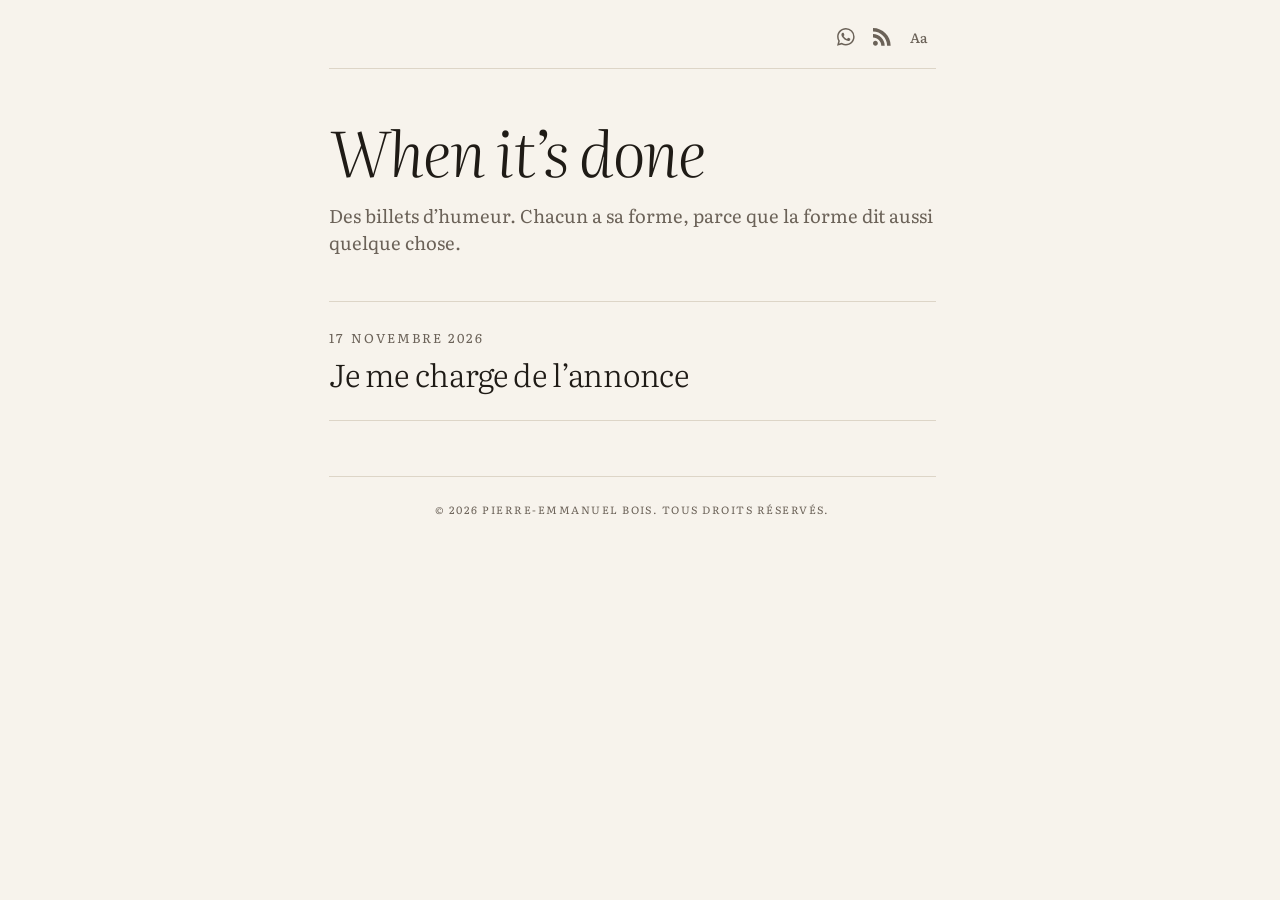
==== billets/index.html @ 41868842 "Deploy static site from forge" ====
<!doctype html>
<html lang="fr">
  <head>
    <script>try{var r=JSON.parse(localStorage.getItem("etape6-lecture"))||{},d=document.documentElement;d.setAttribute("data-theme",["auto","clair","sombre","sepia"].indexOf(r.theme)<0?"auto":r.theme);d.setAttribute("data-police",r.police==="sans"?"sans":"serif");d.setAttribute("data-interligne",r.interligne==="aere"?"aere":"normal")}catch(e){}</script>

    <meta charset="UTF-8" />
    <meta name="viewport" content="width=device-width, initial-scale=1.0" />
    <!-- Titre, description, balises de partage, liste des billets et éléments communs :
         écrits par vite-plugin-billets.ts -->
    <title>When it’s done</title>
    <meta name="description" content="Des billets d’humeur. Chacun a sa forme, parce que la forme dit aussi quelque chose.">
    <meta name="copyright" content="© 2026 Pierre-Emmanuel Bois. Tous droits réservés.">
    <meta name="dcterms.rights" content="© 2026 Pierre-Emmanuel Bois. Tous droits réservés.">
    <meta name="robots" content="index, follow, max-image-preview:large, noai, noimageai">
    <meta name="tdm-reservation" content="1">
    <link rel="canonical" href="https://pebois.github.io/billets/">
    <link rel="icon" href="/billets/favicon.svg" type="image/svg+xml">
    <link rel="alternate" type="application/rss+xml" title="When it’s done" href="/billets/flux.xml">
    <meta property="og:type" content="website">
    <meta property="og:site_name" content="When it’s done">
    <meta property="og:locale" content="fr_FR">
    <meta property="og:title" content="When it’s done">
    <meta property="og:description" content="Des billets d’humeur. Chacun a sa forme, parce que la forme dit aussi quelque chose.">
    <meta property="og:url" content="https://pebois.github.io/billets/">
    <meta property="og:image" content="https://pebois.github.io/billets/og/accueil.png">
    <meta property="og:image:type" content="image/png">
    <meta property="og:image:width" content="1200">
    <meta property="og:image:height" content="630">
    <meta name="twitter:card" content="summary_large_image">
    <meta name="twitter:title" content="When it’s done">
    <meta name="twitter:description" content="Des billets d’humeur. Chacun a sa forme, parce que la forme dit aussi quelque chose.">
    <meta name="twitter:image" content="https://pebois.github.io/billets/og/accueil.png">
    <script type="application/ld+json">{"@context":"https://schema.org","@type":"Blog","name":"When it’s done","url":"https://pebois.github.io/billets/","description":"Des billets d’humeur. Chacun a sa forme, parce que la forme dit aussi quelque chose.","inLanguage":"fr","author":{"@type":"Person","name":"Pierre-Emmanuel Bois","url":"https://pebois.github.io/curriculum-vitae.html"},"copyrightHolder":{"@type":"Person","name":"Pierre-Emmanuel Bois","url":"https://pebois.github.io/curriculum-vitae.html"}}</script>
    <script type="module" crossorigin src="/assets/mesure-CkqusZgD.js"></script>
    <script type="module" crossorigin src="/assets/relief-CnK3Xj3h.js"></script>
    <script type="module" crossorigin src="/assets/billets-coque-CWkluU55.js"></script>
    <link rel="stylesheet" crossorigin href="/assets/relief-DLNpGOtQ.css">
    <link rel="stylesheet" crossorigin href="/assets/billets-coque-DDlRHZQA.css">
  </head>
  <body><header class="site"><div class="outils"><button class="outil" type="button" data-communaute hidden aria-label="Rejoindre la communauté WhatsApp" title="Rejoindre la communauté WhatsApp"><svg class="logo" viewBox="0 0 24 24" fill="currentColor" aria-hidden="true" focusable="false"><path d="M17.472 14.382c-.297-.149-1.758-.867-2.03-.967-.273-.099-.471-.148-.67.15-.197.297-.767.966-.94 1.164-.173.199-.347.223-.644.075-.297-.15-1.255-.463-2.39-1.475-.883-.788-1.48-1.761-1.653-2.059-.173-.297-.018-.458.13-.606.134-.133.298-.347.446-.52.149-.174.198-.298.298-.497.099-.198.05-.371-.025-.52-.075-.149-.669-1.612-.916-2.207-.242-.579-.487-.5-.669-.51-.173-.008-.371-.01-.57-.01-.198 0-.52.074-.792.372-.272.297-1.04 1.016-1.04 2.479 0 1.462 1.065 2.875 1.213 3.074.149.198 2.096 3.2 5.077 4.487.709.306 1.262.489 1.694.625.712.227 1.36.195 1.871.118.571-.085 1.758-.719 2.006-1.413.248-.694.248-1.289.173-1.413-.074-.124-.272-.198-.57-.347m-5.421 7.403h-.004a9.87 9.87 0 01-5.031-1.378l-.361-.214-3.741.982.998-3.648-.235-.374a9.86 9.86 0 01-1.51-5.26c.001-5.45 4.436-9.884 9.888-9.884 2.64 0 5.122 1.03 6.988 2.898a9.825 9.825 0 012.893 6.994c-.003 5.45-4.437 9.884-9.885 9.884m8.413-18.297A11.815 11.815 0 0012.05 0C5.495 0 .16 5.335.157 11.892c0 2.096.547 4.142 1.588 5.945L.057 24l6.305-1.654a11.882 11.882 0 005.683 1.448h.005c6.554 0 11.89-5.335 11.893-11.893a11.821 11.821 0 00-3.48-8.413Z"/></svg></button><a class="outil" href="/billets/flux.xml" aria-label="Flux RSS des billets" title="Flux RSS des billets"><svg class="logo" viewBox="0 0 24 24" fill="currentColor" aria-hidden="true" focusable="false"><path d="M19.199 24C19.199 13.467 10.533 4.8 0 4.8V0c13.165 0 24 10.835 24 24h-4.801zM3.291 17.415c1.814 0 3.293 1.479 3.293 3.295 0 1.813-1.485 3.29-3.301 3.29C1.47 24 0 22.526 0 20.71s1.475-3.294 3.291-3.295zM15.909 24h-4.665c0-6.169-5.075-11.245-11.244-11.245V8.09c8.727 0 15.909 7.184 15.909 15.91z"/></svg></a><span id="lecteur-reglages"></span></div></header>
    <main id="billets"><div class="espace"><section class="texte billets-accueil"><header class="tete"><h1 lang="en">When it’s done</h1><p class="niveau">Des billets d’humeur. Chacun a sa forme, parce que la forme dit aussi quelque chose.</p></header><div class="corps"><ol class="billets-liste" reversed><li><a href="/billets/etape-6/"><time datetime="2026-11-17">17 novembre 2026</time><span class="titre">Je me charge de l’annonce</span></a></li></ol></div></section></div></main><footer class="colophon"><p class="droits">© 2026 Pierre-Emmanuel Bois. Tous droits réservés.</p></footer><dialog class="communaute" aria-labelledby="communaute-titre"><h2 id="communaute-titre"><span lang="en">When it’s done</span></h2><p>Chaque nouveau billet est annoncé dans une communauté WhatsApp. Les demandes d’entrée sont validées par un admin.</p><a class="rejoindre" data-lien target="_blank" rel="noopener noreferrer" referrerpolicy="no-referrer"><svg class="logo" viewBox="0 0 24 24" fill="currentColor" aria-hidden="true" focusable="false"><path d="M17.472 14.382c-.297-.149-1.758-.867-2.03-.967-.273-.099-.471-.148-.67.15-.197.297-.767.966-.94 1.164-.173.199-.347.223-.644.075-.297-.15-1.255-.463-2.39-1.475-.883-.788-1.48-1.761-1.653-2.059-.173-.297-.018-.458.13-.606.134-.133.298-.347.446-.52.149-.174.198-.298.298-.497.099-.198.05-.371-.025-.52-.075-.149-.669-1.612-.916-2.207-.242-.579-.487-.5-.669-.51-.173-.008-.371-.01-.57-.01-.198 0-.52.074-.792.372-.272.297-1.04 1.016-1.04 2.479 0 1.462 1.065 2.875 1.213 3.074.149.198 2.096 3.2 5.077 4.487.709.306 1.262.489 1.694.625.712.227 1.36.195 1.871.118.571-.085 1.758-.719 2.006-1.413.248-.694.248-1.289.173-1.413-.074-.124-.272-.198-.57-.347m-5.421 7.403h-.004a9.87 9.87 0 01-5.031-1.378l-.361-.214-3.741.982.998-3.648-.235-.374a9.86 9.86 0 01-1.51-5.26c.001-5.45 4.436-9.884 9.888-9.884 2.64 0 5.122 1.03 6.988 2.898a9.825 9.825 0 012.893 6.994c-.003 5.45-4.437 9.884-9.885 9.884m8.413-18.297A11.815 11.815 0 0012.05 0C5.495 0 .16 5.335.157 11.892c0 2.096.547 4.142 1.588 5.945L.057 24l6.305-1.654a11.882 11.882 0 005.683 1.448h.005c6.554 0 11.89-5.335 11.893-11.893a11.821 11.821 0 00-3.48-8.413Z"/></svg>Rejoindre sur WhatsApp</a><p class="bas"><button type="button" data-fermer>Fermer</button><button type="button" data-jamais>Ne plus me le proposer</button></p></dialog>
  </body>
</html>
---- assets/relief-DLNpGOtQ.css ----
@font-face{font-family:Literata Variable;font-style:normal;font-display:swap;font-weight:200 900;src:url(/assets/literata-cyrillic-ext-opsz-normal-C5tfwALZ.woff2)format("woff2-variations");unicode-range:U+460-52F,U+1C80-1C8A,U+20B4,U+2DE0-2DFF,U+A640-A69F,U+FE2E-FE2F}@font-face{font-family:Literata Variable;font-style:normal;font-display:swap;font-weight:200 900;src:url(/assets/literata-cyrillic-opsz-normal-DgmypKXX.woff2)format("woff2-variations");unicode-range:U+301,U+400-45F,U+490-491,U+4B0-4B1,U+2116}@font-face{font-family:Literata Variable;font-style:normal;font-display:swap;font-weight:200 900;src:url(/assets/literata-greek-ext-opsz-normal-DGm64vGR.woff2)format("woff2-variations");unicode-range:U+1F??}@font-face{font-family:Literata Variable;font-style:normal;font-display:swap;font-weight:200 900;src:url(/assets/literata-greek-opsz-normal-DFglUmAd.woff2)format("woff2-variations");unicode-range:U+370-377,U+37A-37F,U+384-38A,U+38C,U+38E-3A1,U+3A3-3FF}@font-face{font-family:Literata Variable;font-style:normal;font-display:swap;font-weight:200 900;src:url(/assets/literata-vietnamese-opsz-normal-Gqw5JQlq.woff2)format("woff2-variations");unicode-range:U+102-103,U+110-111,U+128-129,U+168-169,U+1A0-1A1,U+1AF-1B0,U+300-301,U+303-304,U+308-309,U+323,U+329,U+1EA0-1EF9,U+20AB}@font-face{font-family:Literata Variable;font-style:normal;font-display:swap;font-weight:200 900;src:url(/assets/literata-latin-ext-opsz-normal-STiTPs0F.woff2)format("woff2-variations");unicode-range:U+100-2BA,U+2BD-2C5,U+2C7-2CC,U+2CE-2D7,U+2DD-2FF,U+304,U+308,U+329,U+1D00-1DBF,U+1E00-1E9F,U+1EF2-1EFF,U+2020,U+20A0-20AB,U+20AD-20C0,U+2113,U+2C60-2C7F,U+A720-A7FF}@font-face{font-family:Literata Variable;font-style:normal;font-display:swap;font-weight:200 900;src:url(/assets/literata-latin-opsz-normal-BHZsWIlc.woff2)format("woff2-variations");unicode-range:U+??,U+131,U+152-153,U+2BB-2BC,U+2C6,U+2DA,U+2DC,U+304,U+308,U+329,U+2000-206F,U+20AC,U+2122,U+2191,U+2193,U+2212,U+2215,U+FEFF,U+FFFD}@font-face{font-family:Literata Variable;font-style:italic;font-display:swap;font-weight:200 900;src:url(/assets/literata-cyrillic-ext-opsz-italic-5yUt4G_9.woff2)format("woff2-variations");unicode-range:U+460-52F,U+1C80-1C8A,U+20B4,U+2DE0-2DFF,U+A640-A69F,U+FE2E-FE2F}@font-face{font-family:Literata Variable;font-style:italic;font-display:swap;font-weight:200 900;src:url(/assets/literata-cyrillic-opsz-italic-Bj0ndbyp.woff2)format("woff2-variations");unicode-range:U+301,U+400-45F,U+490-491,U+4B0-4B1,U+2116}@font-face{font-family:Literata Variable;font-style:italic;font-display:swap;font-weight:200 900;src:url(/assets/literata-greek-ext-opsz-italic-DFpO5j-Z.woff2)format("woff2-variations");unicode-range:U+1F??}@font-face{font-family:Literata Variable;font-style:italic;font-display:swap;font-weight:200 900;src:url(/assets/literata-greek-opsz-italic-CHERNRFq.woff2)format("woff2-variations");unicode-range:U+370-377,U+37A-37F,U+384-38A,U+38C,U+38E-3A1,U+3A3-3FF}@font-face{font-family:Literata Variable;font-style:italic;font-display:swap;font-weight:200 900;src:url(/assets/literata-vietnamese-opsz-italic-BdcrZMcO.woff2)format("woff2-variations");unicode-range:U+102-103,U+110-111,U+128-129,U+168-169,U+1A0-1A1,U+1AF-1B0,U+300-301,U+303-304,U+308-309,U+323,U+329,U+1EA0-1EF9,U+20AB}@font-face{font-family:Literata Variable;font-style:italic;font-display:swap;font-weight:200 900;src:url(/assets/literata-latin-ext-opsz-italic-4y8iAqqs.woff2)format("woff2-variations");unicode-range:U+100-2BA,U+2BD-2C5,U+2C7-2CC,U+2CE-2D7,U+2DD-2FF,U+304,U+308,U+329,U+1D00-1DBF,U+1E00-1E9F,U+1EF2-1EFF,U+2020,U+20A0-20AB,U+20AD-20C0,U+2113,U+2C60-2C7F,U+A720-A7FF}@font-face{font-family:Literata Variable;font-style:italic;font-display:swap;font-weight:200 900;src:url(/assets/literata-latin-opsz-italic-CJ93D38p.woff2)format("woff2-variations");unicode-range:U+??,U+131,U+152-153,U+2BB-2BC,U+2C6,U+2DA,U+2DC,U+304,U+308,U+329,U+2000-206F,U+20AC,U+2122,U+2191,U+2193,U+2212,U+2215,U+FEFF,U+FFFD}@font-face{font-family:Space Grotesk Variable;font-style:normal;font-display:swap;font-weight:300 700;src:url(/assets/space-grotesk-vietnamese-wght-normal-D0rl6rjA.woff2)format("woff2-variations");unicode-range:U+102-103,U+110-111,U+128-129,U+168-169,U+1A0-1A1,U+1AF-1B0,U+300-301,U+303-304,U+308-309,U+323,U+329,U+1EA0-1EF9,U+20AB}@font-face{font-family:Space Grotesk Variable;font-style:normal;font-display:swap;font-weight:300 700;src:url(/assets/space-grotesk-latin-ext-wght-normal-D9tNdqV9.woff2)format("woff2-variations");unicode-range:U+100-2BA,U+2BD-2C5,U+2C7-2CC,U+2CE-2D7,U+2DD-2FF,U+304,U+308,U+329,U+1D00-1DBF,U+1E00-1E9F,U+1EF2-1EFF,U+2020,U+20A0-20AB,U+20AD-20C0,U+2113,U+2C60-2C7F,U+A720-A7FF}@font-face{font-family:Space Grotesk Variable;font-style:normal;font-display:swap;font-weight:300 700;src:url(/assets/space-grotesk-latin-wght-normal-BhU9QXUp.woff2)format("woff2-variations");unicode-range:U+??,U+131,U+152-153,U+2BB-2BC,U+2C6,U+2DA,U+2DC,U+304,U+308,U+329,U+2000-206F,U+20AC,U+2122,U+2191,U+2193,U+2212,U+2215,U+FEFF,U+FFFD}:root{--serif:"Literata Variable", "Literata", Georgia, "Times New Roman", serif;--sans:"Space Grotesk Variable", "Space Grotesk", "Helvetica Neue", Arial, sans-serif;--lecture:var(--serif);--interligne:1.7;--c:clamp(1.06rem, .62rem + .66vw, 1.75rem);--accent:var(--sun)}:root[data-police=sans]{--lecture:var(--sans)}:root{--voix-auteur:var(--lecture);--voix-elle:var(--sans)}:root[data-interligne=aere]{--interligne:1.95}*{box-sizing:border-box}html{scrollbar-gutter:stable;scroll-padding-top:2rem}body{background:var(--space);color:var(--ink);font-family:var(--serif);-webkit-font-smoothing:antialiased;text-rendering:optimizelegibility;margin:0;font-size:1.15rem;line-height:1.7}a{color:inherit;text-underline-offset:.22em;text-decoration-thickness:1px;-webkit-text-decoration-color:color-mix(in srgb, currentColor 45%, transparent);text-decoration-color:color-mix(in srgb, currentColor 45%, transparent)}a:hover{color:var(--sun);text-decoration-color:currentColor}:focus-visible{outline:2px solid var(--sun);outline-offset:3px}[hidden]{display:none!important}.evitement{position:absolute;top:0;left:-999px}.evitement:focus{z-index:10;background:var(--surface);font-family:var(--sans);padding:.5rem 1rem;top:1rem;left:1rem}.site,main,.colophon{z-index:2;position:relative}.site{max-width:calc(39.8 * var(--c) + 3rem);padding:calc(1.3 * var(--c)) 1.5rem 0;font-family:var(--sans);justify-content:space-between;align-items:center;gap:1rem;margin:0 auto;display:flex}.marque{font-weight:600;font-size:calc(.86 * var(--c));letter-spacing:-.01em;color:var(--ink);align-items:center;gap:.6em;text-decoration:none;display:inline-flex}.marque-point{background:var(--dot);border-radius:50%;width:.5em;height:.5em;transition:transform .25s}.marque:hover{color:var(--ink)}.marque:hover .marque-point{transform:scale(1.5)}.espace{padding:calc(1.2 * var(--c)) 1.5rem calc(3 * var(--c));font-size:var(--c)}.texte{--accent:var(--sun);--voix-corps:var(--voix-auteur);--voix-note:var(--voix-elle);--style-note:normal;max-width:calc(39.8 * var(--c));padding:calc(2.6 * var(--c)) calc(3.4 * var(--c)) calc(3.4 * var(--c));background:var(--surface);border:1px solid color-mix(in srgb, var(--line) 55%, transparent);backface-visibility:hidden;border-radius:10px;outline:1px solid #0000;margin:0 auto}.texte.inverse{--accent:var(--dot);--voix-corps:var(--voix-elle);--voix-note:var(--voix-auteur);--style-note:italic}:root[data-police=sans] .texte.inverse{--style-note:normal}.texte.inverse .corps{font-size:.96em}.tete{margin:0 0 calc(3 * var(--c))}.texte h1{font-family:var(--sans);letter-spacing:-.032em;margin:0 0 .3em;font-size:min(3.1em,10vw);font-weight:600;line-height:1.04}.texte h1:before{content:"";background:var(--accent);width:.72em;height:2px;margin:0 0 .5em;display:block}.texte h1:focus{outline:none}.niveau{font-family:var(--sans);color:var(--muted);margin:0;font-size:.86em}.texte a:hover{color:var(--accent)}.corps p{margin:0 0 1.25em}.corps h2{font-family:var(--sans);margin:2.2em 0 .8em;font-size:1.2em;font-weight:600;line-height:1.3}.corps .sep{text-align:center;color:color-mix(in srgb, var(--muted) 65%, transparent);letter-spacing:.7em;margin:3.2em 0;font-size:.8em}.sn-ref{font-family:var(--sans);vertical-align:super;color:var(--accent);padding:0 .1em;font-size:.7em;font-weight:600;line-height:0}.sidenote{float:right;clear:right;width:calc(12 * var(--c));margin:.3em calc(-17 * var(--c)) 1em 0;font-family:var(--voix-note);font-size:calc(.74 * var(--c));line-height:1.55;font-style:var(--style-note);color:var(--accent)}.sidenote .sn-num{font-family:var(--sans);margin-right:.15rem;font-style:normal;font-weight:600}.sidenote a{color:inherit}.sig{white-space:nowrap}.note-bas{display:none}.note-bas .sn-num{font-family:var(--sans);margin-right:.15rem;font-style:normal;font-weight:600}.note-bas a{color:inherit}.suite{border-top:1px solid color-mix(in srgb, var(--line) 70%, transparent);font-family:var(--sans);justify-content:space-between;gap:1.5em;margin:3.6em 0 0;padding:1.8em 0 0;display:flex}.suite a{color:var(--muted);letter-spacing:.02em;flex-direction:column;gap:.3em;font-size:.74em;text-decoration:none;display:flex}.suite a span{color:var(--ink);letter-spacing:-.005em;font-size:1.32em;font-weight:600;line-height:1.3}.suite a:hover{color:var(--muted)}.suite a:hover span{color:var(--accent)}.suite .suiv{text-align:right;margin-left:auto}.colophon{justify-items:center;gap:calc(.7 * var(--c));max-width:calc(39.8 * var(--c) + 3rem);padding:calc(1.2 * var(--c)) 1.5rem calc(4.5 * var(--c));text-align:center;color:var(--muted);font-family:var(--sans);margin:0 auto;display:grid}.colophon p{margin:0}.colophon .droits{font-size:max(.72rem, calc(.62 * var(--c)));letter-spacing:.06em}.colophon .droits a{text-decoration:none}.colophon .droits a:hover{color:var(--ink);text-decoration:underline;text-decoration-thickness:1px}.colophon-point{width:6px;height:6px;margin-top:calc(.6 * var(--c));background:var(--dot);border-radius:50%}@media (width<=78rem){.sidenote{display:none}.note-bas{font-family:var(--voix-note);font-size:calc(.84 * var(--c));line-height:1.55;font-style:var(--style-note);color:var(--accent);border-left:2px solid;margin:-.2em 0 1.4em;padding:.1em 0 .1em 1em;display:block}}@media (width<=40rem){body{font-size:1.06rem}.espace{padding:.6rem .6rem 2rem}.texte{border-radius:8px;padding:1.5rem 1.25rem 2.2rem}.tete-haut{margin-bottom:2rem}}.corps{font-family:var(--voix-corps);line-height:var(--interligne);font-optical-sizing:auto;font-kerning:normal;font-variant-ligatures:common-ligatures;font-variant-numeric:oldstyle-nums proportional-nums;-webkit-hyphens:auto;hyphens:auto;hyphenate-limit-chars:7 3 3;text-wrap:pretty;hanging-punctuation:first;overflow-wrap:break-word}.corps h2{font-variant-numeric:normal;-webkit-hyphens:manual;hyphens:manual;text-wrap:balance}.texte h1{text-wrap:balance}:root[data-police=sans] .corps{font-size:.96em}:root[data-interligne=aere] .corps p{margin-bottom:1.5em}.tete-haut{margin:0 0 calc(3 * var(--c));justify-content:space-between;align-items:center;gap:1rem;display:flex}.niveau .duree{white-space:nowrap}.reglages{font-family:var(--sans);position:relative}.reglages-btn{width:2.9em;height:2.3em;font:600 calc(.74 * var(--c))/1 var(--sans);color:var(--muted);background:color-mix(in srgb, var(--space) 55%, transparent);cursor:pointer;border:1px solid #0000;border-radius:8px}.reglages-btn:hover,.reglages-btn[aria-expanded=true]{color:var(--accent);border-color:color-mix(in srgb, var(--accent) 55%, transparent)}.reglages-panneau{z-index:6;width:min(calc(16.5 * var(--c)), calc(100vw - 3rem));padding:calc(.9 * var(--c)) calc(.9 * var(--c)) .1rem;background:var(--space);border:1px solid color-mix(in srgb, var(--line) 70%, transparent);border-radius:10px;position:absolute;top:calc(100% + .5rem);right:0}.reglages fieldset{min-width:0;margin:0 0 calc(.85 * var(--c));border:0;padding:0}.reglages legend{font-size:calc(.6 * var(--c));letter-spacing:.08em;text-transform:uppercase;color:var(--muted);margin:0 0 .5em;padding:0;font-weight:600}.segments{border:1px solid var(--line);border-radius:6px;grid-auto-columns:1fr;grid-auto-flow:column;display:grid;overflow:hidden}.segments button{min-width:0;font:500 calc(.72 * var(--c))/1.2 var(--sans);color:var(--ink);border:0;border-left:1px solid var(--line);cursor:pointer;background:0 0;padding:.6em .2em}.segments button:first-child{border-left:0}.segments button:hover{color:var(--sun)}.segments button[aria-pressed=true]{color:var(--sur-soleil);background:var(--sun);font-weight:600}.segments button:focus-visible{outline-offset:-2px}.inverse .segments button:hover{color:var(--dot)}.inverse .segments button[aria-pressed=true]{color:var(--sur-point);background:var(--dot)}.progression{z-index:7;pointer-events:none;width:100%;height:2px;position:fixed;top:0;left:0}.progression span{background:var(--sun);transform-origin:0;height:100%;display:block;transform:scaleX(0)}.progression.dernier span{background:var(--dot)}@media print{:root{--space:#fff!important;--surface:#fff!important;--ink:#000!important;--muted:#444!important;--line:#999!important;--sun:#000!important;--dot:#000!important;--lecture:var(--serif)!important;--interligne:1.5!important;--lightningcss-light:initial!important;--lightningcss-dark: !important;color-scheme:light!important}@page{margin:2cm}:root{--c:11pt!important}body{font-size:11pt}.evitement,.site,.tete-haut,.suite,.progression{display:none!important}.espace{padding:0}.texte{background:0 0;border:0;border-radius:0}.texte,.colophon{max-width:none;margin:0;padding:0}.tete{margin-bottom:1.5rem}.texte h1{font-size:26pt}.texte h1:before{display:none}.texte h1,.corps h2{break-after:avoid}.corps p{orphans:3;widows:3}.sidenote{display:none}.note-bas{font-family:var(--voix-note);font-size:.84em;line-height:1.55;font-style:var(--style-note);border-left:1pt solid #000;margin:.4rem 0 .6rem 1.2rem;padding:0 0 0 .8rem;display:block}.corps a{text-decoration:none}.corps a[href^=http]:after{content:" (" attr(href) ")";overflow-wrap:anywhere;font-size:.85em;font-style:normal}.colophon{text-align:left;border-top:1pt solid #000;margin-top:2rem;padding-top:.8rem;font-size:9pt;display:block}.colophon .droits{letter-spacing:0;font-size:9pt}.colophon-point{display:none}}
---- assets/billets-coque-DDlRHZQA.css ----
:root{--space:#f7f3ec;--surface:#fdfbf7;--ink:#1f1b16;--muted:#6b6258;--line:#ddd5c7;--cadre:#c2b8a6;--sun:#9a3f2b;--dot:#2f4a6b;--sur-soleil:#fff;--sur-point:#fff;--lightningcss-light:initial;--lightningcss-dark: ;color-scheme:light}@media (prefers-color-scheme:dark){:root:not([data-theme]),:root[data-theme=auto]{--space:#1a1714;--surface:#231f1b;--ink:#ede6d9;--muted:#a39a8c;--line:#3b352e;--cadre:#4a433a;--sun:#e0876f;--dot:#9db7d6;--sur-soleil:#1a1714;--sur-point:#1a1714;--lightningcss-light: ;--lightningcss-dark:initial;color-scheme:dark}}:root[data-theme=sombre]{--space:#1a1714;--surface:#231f1b;--ink:#ede6d9;--muted:#a39a8c;--line:#3b352e;--cadre:#4a433a;--sun:#e0876f;--dot:#9db7d6;--sur-soleil:#1a1714;--sur-point:#1a1714;--lightningcss-light: ;--lightningcss-dark:initial;color-scheme:dark}:root[data-theme=sepia]{--space:#f1e7d2;--surface:#f8f0df;--ink:#2b2418;--muted:#6b5e4a;--line:#d9cdb4;--cadre:#c4b596;--sun:#8a3a22;--dot:#2a4f7a;--sur-soleil:#fff;--sur-point:#fff;--lightningcss-light:initial;--lightningcss-dark: ;color-scheme:light}:root{--colonne:min(calc(33 * var(--c)), calc(100% - 3rem))}@media (width<=40rem){:root{--colonne:calc(100% - 2.5rem)}}.site{width:var(--colonne);max-width:none;padding:calc(1.1 * var(--c)) 0 calc(.8 * var(--c));border-bottom:1px solid var(--line);font-family:var(--serif);z-index:6}.marque{font-size:calc(.98 * var(--c));letter-spacing:0;font-style:italic;font-weight:400}.marque:hover{color:var(--sun)}.outils{align-items:center;gap:.15rem;margin-left:auto;display:flex}.outil{width:2.5em;height:2.3em;font-size:calc(.74 * var(--c));color:var(--muted);cursor:pointer;background:0 0;border:0;border-radius:6px;place-items:center;padding:0;text-decoration:none;display:grid}.outil:hover{color:var(--ink)}.outil .logo{width:1.3em;height:1.3em}@media (pointer:coarse){.outil,.outils .reglages-btn{min-width:44px;min-height:44px}}.reglages,.segments button{font-family:var(--serif)}.reglages-btn{width:2.5em;font-family:var(--serif);background:0 0;font-weight:500}.reglages-btn:hover,.reglages-btn[aria-expanded=true]{color:var(--ink);border-color:#0000}.reglages-panneau{background:color-mix(in srgb, var(--ink) 6%, var(--space));border-color:var(--cadre);border-radius:6px}.segments{border-radius:4px}.segments button:hover{color:var(--sun)}.segments button[aria-pressed=true]{color:var(--space);background:var(--ink)}.espace{padding:calc(2.6 * var(--c)) 0 calc(3 * var(--c))}.texte{width:var(--colonne);background:0 0;border:0;border-radius:0;max-width:none;padding:0}.tete{margin:0 0 calc(2.8 * var(--c));flex-direction:column-reverse;display:flex}.niveau{font-family:var(--serif);letter-spacing:.16em;text-transform:uppercase;font-variant-numeric:lining-nums;margin:0 0 1.5em;font-size:.7em}.texte h1{font-family:var(--serif);letter-spacing:-.018em;margin:0;font-size:min(3.4em,11.5vw);font-weight:300;line-height:1.06}.texte h1:before{content:none}.corps h2{font-family:var(--serif);font-size:1.25em;font-style:italic;font-weight:500}.sn-ref,.sidenote .sn-num,.note-bas .sn-num{font-family:var(--serif)}.note-bas{border-left-width:1px}.avec-relief .espace{perspective:1500px;overflow-x:clip}.avec-relief:not([data-relief=plat]) article.texte{transform:rotateX(8deg)}@media (aspect-ratio<=1),(width<=56rem){.avec-relief:not([data-relief=plat]) article.texte{transform:none}.reglage-relief{display:none}}@media print{.avec-relief .espace{perspective:none!important}.avec-relief article.texte{transform:none!important}}.suite{border-top-color:var(--line);font-family:var(--serif)}.suite a{letter-spacing:.16em;text-transform:uppercase;font-size:.66em}.suite a span{letter-spacing:0;text-transform:none;font-size:1.75em;font-style:italic;font-weight:400}.colophon{width:var(--colonne);max-width:none;padding:calc(1.3 * var(--c)) 0 calc(4 * var(--c));border-top:1px solid var(--line);font-family:var(--serif)}.colophon .droits{font-size:max(.66rem, calc(.56 * var(--c)));letter-spacing:.14em;text-transform:uppercase}.billets-accueil .tete{margin-bottom:calc(2.4 * var(--c));flex-direction:column}.billets-accueil h1{font-style:italic}.billets-accueil .niveau{letter-spacing:0;text-transform:none;color:var(--muted);margin:1em 0 0;font-size:1em;line-height:1.5}.billets-liste{margin:0;padding:0;list-style:none}.billets-liste li{border-top:1px solid var(--line);padding:1.35em 0}.billets-liste li:last-child{border-bottom:1px solid var(--line)}.billets-liste a{text-decoration:none;display:block}.billets-liste time{letter-spacing:.16em;text-transform:uppercase;font-variant-numeric:lining-nums;color:var(--muted);margin:0 0 .5em;font-size:.7em;display:block}.billets-liste .titre{letter-spacing:-.01em;text-wrap:balance;font-size:1.7em;font-weight:300;line-height:1.2}.billets-liste a:hover{color:inherit}.billets-liste a:hover .titre{color:var(--sun)}.billets-vide{color:var(--muted);margin:0;font-style:italic}.communaute{width:min(26rem,100vw - 2rem);font-family:var(--serif);color:var(--ink);background:var(--surface);border:1px solid var(--line);border-radius:6px;padding:1.7rem 1.6rem 1.1rem;font-size:1.05rem;line-height:1.55}.communaute::backdrop{background:#00000080}.communaute h2{letter-spacing:-.01em;margin:0 0 .7rem;font-size:1.5rem;font-style:italic;font-weight:300}.communaute p{margin:0 0 1.2rem}.communaute .rejoindre{font:500 1rem var(--serif);background:var(--sun);color:var(--sur-soleil);border-radius:4px;align-items:center;gap:.6em;padding:.7rem 1.2rem;text-decoration:none;display:inline-flex}.communaute .rejoindre:hover{color:var(--sur-soleil);filter:brightness(1.08)}.communaute .rejoindre .logo{width:1.15em;height:1.15em}.communaute .bas{border-top:1px solid var(--line);color:var(--muted);flex-wrap:wrap;justify-content:space-between;gap:.5rem 1.2rem;margin:1.6rem 0 0;padding-top:1rem;font-size:.85rem;display:flex}.communaute .bas button{font:inherit;color:inherit;cursor:pointer;text-underline-offset:.22em;background:0 0;border:0;padding:0;text-decoration:underline;text-decoration-thickness:1px}.communaute .bas button:hover{color:var(--ink)}
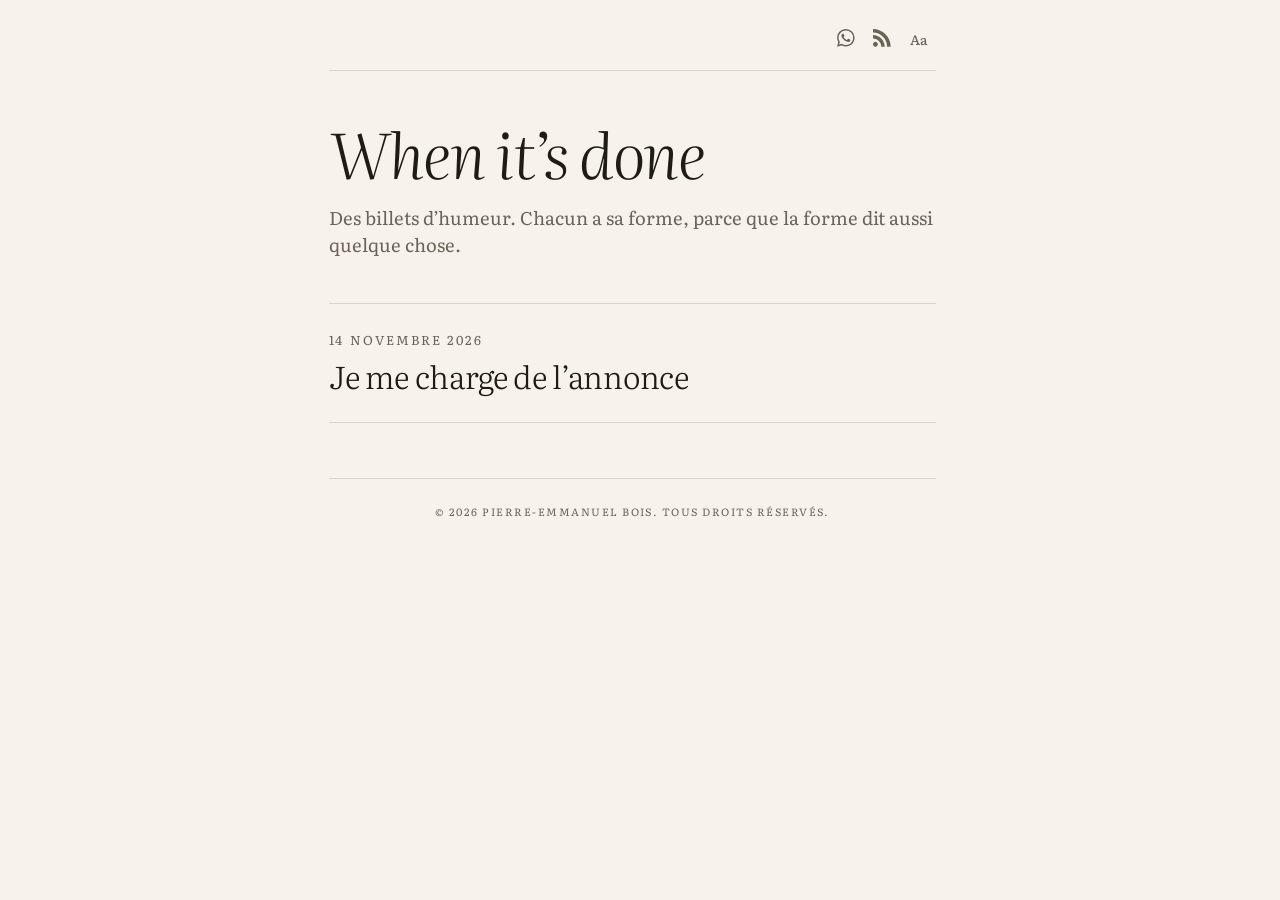
==== commit c43ff782: "Deploy static site from forge" ====
--- a/billets/index.html
+++ b/billets/index.html
@@ -1,7 +1,10 @@
 <!doctype html>
 <html lang="fr">
   <head>
-    <script>try{var r=JSON.parse(localStorage.getItem("etape6-lecture"))||{},d=document.documentElement;d.setAttribute("data-theme",["auto","clair","sombre","sepia"].indexOf(r.theme)<0?"auto":r.theme);d.setAttribute("data-police",r.police==="sans"?"sans":"serif");d.setAttribute("data-interligne",r.interligne==="aere"?"aere":"normal")}catch(e){}</script>
+    <link rel="preload" as="font" type="font/woff2" href="/assets/literata-latin-opsz-normal-BHZsWIlc.woff2" crossorigin="">
+    <link rel="preload" as="font" type="font/woff2" href="/assets/literata-latin-opsz-italic-CJ93D38p.woff2" crossorigin="">
+
+    <script>(function(){var d=document.documentElement,r={};try{r=JSON.parse(localStorage.getItem("etape6-lecture"))||{}}catch(e){}var c={"theme":["sombre","auto","clair","sepia"],"police":["serif","sans"],"taille":["normale","grande","tres-grande"],"interligne":["normal","aere"],"espacement":["normal","large"],"fond":["depoli","opaque","transparent"],"relief":["incline","plat"],"mouvement":["auto","reduit"],"contraste":["auto","renforce"]},b={"theme":"auto","relief":"plat"};for(var n in c){var v=c[n].indexOf(r[n])<0?(b[n]||c[n][0]):r[n];d.setAttribute("data-"+n,v)}})()</script>
 
     <meta charset="UTF-8" />
     <meta name="viewport" content="width=device-width, initial-scale=1.0" />
@@ -31,13 +34,15 @@
     <meta name="twitter:description" content="Des billets d’humeur. Chacun a sa forme, parce que la forme dit aussi quelque chose.">
     <meta name="twitter:image" content="https://pebois.github.io/billets/og/accueil.png">
     <script type="application/ld+json">{"@context":"https://schema.org","@type":"Blog","name":"When it’s done","url":"https://pebois.github.io/billets/","description":"Des billets d’humeur. Chacun a sa forme, parce que la forme dit aussi quelque chose.","inLanguage":"fr","author":{"@type":"Person","name":"Pierre-Emmanuel Bois","url":"https://pebois.github.io/curriculum-vitae.html"},"copyrightHolder":{"@type":"Person","name":"Pierre-Emmanuel Bois","url":"https://pebois.github.io/curriculum-vitae.html"}}</script>
-    <script type="module" crossorigin src="/assets/mesure-CkqusZgD.js"></script>
-    <script type="module" crossorigin src="/assets/relief-CnK3Xj3h.js"></script>
-    <script type="module" crossorigin src="/assets/billets-coque-CWkluU55.js"></script>
-    <link rel="stylesheet" crossorigin href="/assets/relief-DLNpGOtQ.css">
-    <link rel="stylesheet" crossorigin href="/assets/billets-coque-DDlRHZQA.css">
+    <script type="module" crossorigin src="/assets/mesure-eVWNBJDi.js"></script>
+    <script type="module" crossorigin src="/assets/rolldown-runtime-QTnfLwEv.js"></script>
+    <script type="module" crossorigin src="/assets/react-B5ZEWdOX.js"></script>
+    <script type="module" crossorigin src="/assets/lecteur-DZiI9gnr.js"></script>
+    <script type="module" crossorigin src="/assets/billets-coque-BhCbl795.js"></script>
+    <link rel="stylesheet" crossorigin href="/assets/lecteur-rXEvp0RU.css">
+    <link rel="stylesheet" crossorigin href="/assets/billets-coque-Dh7pEThW.css">
   </head>
-  <body><header class="site"><div class="outils"><button class="outil" type="button" data-communaute hidden aria-label="Rejoindre la communauté WhatsApp" title="Rejoindre la communauté WhatsApp"><svg class="logo" viewBox="0 0 24 24" fill="currentColor" aria-hidden="true" focusable="false"><path d="M17.472 14.382c-.297-.149-1.758-.867-2.03-.967-.273-.099-.471-.148-.67.15-.197.297-.767.966-.94 1.164-.173.199-.347.223-.644.075-.297-.15-1.255-.463-2.39-1.475-.883-.788-1.48-1.761-1.653-2.059-.173-.297-.018-.458.13-.606.134-.133.298-.347.446-.52.149-.174.198-.298.298-.497.099-.198.05-.371-.025-.52-.075-.149-.669-1.612-.916-2.207-.242-.579-.487-.5-.669-.51-.173-.008-.371-.01-.57-.01-.198 0-.52.074-.792.372-.272.297-1.04 1.016-1.04 2.479 0 1.462 1.065 2.875 1.213 3.074.149.198 2.096 3.2 5.077 4.487.709.306 1.262.489 1.694.625.712.227 1.36.195 1.871.118.571-.085 1.758-.719 2.006-1.413.248-.694.248-1.289.173-1.413-.074-.124-.272-.198-.57-.347m-5.421 7.403h-.004a9.87 9.87 0 01-5.031-1.378l-.361-.214-3.741.982.998-3.648-.235-.374a9.86 9.86 0 01-1.51-5.26c.001-5.45 4.436-9.884 9.888-9.884 2.64 0 5.122 1.03 6.988 2.898a9.825 9.825 0 012.893 6.994c-.003 5.45-4.437 9.884-9.885 9.884m8.413-18.297A11.815 11.815 0 0012.05 0C5.495 0 .16 5.335.157 11.892c0 2.096.547 4.142 1.588 5.945L.057 24l6.305-1.654a11.882 11.882 0 005.683 1.448h.005c6.554 0 11.89-5.335 11.893-11.893a11.821 11.821 0 00-3.48-8.413Z"/></svg></button><a class="outil" href="/billets/flux.xml" aria-label="Flux RSS des billets" title="Flux RSS des billets"><svg class="logo" viewBox="0 0 24 24" fill="currentColor" aria-hidden="true" focusable="false"><path d="M19.199 24C19.199 13.467 10.533 4.8 0 4.8V0c13.165 0 24 10.835 24 24h-4.801zM3.291 17.415c1.814 0 3.293 1.479 3.293 3.295 0 1.813-1.485 3.29-3.301 3.29C1.47 24 0 22.526 0 20.71s1.475-3.294 3.291-3.295zM15.909 24h-4.665c0-6.169-5.075-11.245-11.244-11.245V8.09c8.727 0 15.909 7.184 15.909 15.91z"/></svg></a><span id="lecteur-reglages"></span></div></header>
-    <main id="billets"><div class="espace"><section class="texte billets-accueil"><header class="tete"><h1 lang="en">When it’s done</h1><p class="niveau">Des billets d’humeur. Chacun a sa forme, parce que la forme dit aussi quelque chose.</p></header><div class="corps"><ol class="billets-liste" reversed><li><a href="/billets/etape-6/"><time datetime="2026-11-17">17 novembre 2026</time><span class="titre">Je me charge de l’annonce</span></a></li></ol></div></section></div></main><footer class="colophon"><p class="droits">© 2026 Pierre-Emmanuel Bois. Tous droits réservés.</p></footer><dialog class="communaute" aria-labelledby="communaute-titre"><h2 id="communaute-titre"><span lang="en">When it’s done</span></h2><p>Chaque nouveau billet est annoncé dans une communauté WhatsApp. Les demandes d’entrée sont validées par un admin.</p><a class="rejoindre" data-lien target="_blank" rel="noopener noreferrer" referrerpolicy="no-referrer"><svg class="logo" viewBox="0 0 24 24" fill="currentColor" aria-hidden="true" focusable="false"><path d="M17.472 14.382c-.297-.149-1.758-.867-2.03-.967-.273-.099-.471-.148-.67.15-.197.297-.767.966-.94 1.164-.173.199-.347.223-.644.075-.297-.15-1.255-.463-2.39-1.475-.883-.788-1.48-1.761-1.653-2.059-.173-.297-.018-.458.13-.606.134-.133.298-.347.446-.52.149-.174.198-.298.298-.497.099-.198.05-.371-.025-.52-.075-.149-.669-1.612-.916-2.207-.242-.579-.487-.5-.669-.51-.173-.008-.371-.01-.57-.01-.198 0-.52.074-.792.372-.272.297-1.04 1.016-1.04 2.479 0 1.462 1.065 2.875 1.213 3.074.149.198 2.096 3.2 5.077 4.487.709.306 1.262.489 1.694.625.712.227 1.36.195 1.871.118.571-.085 1.758-.719 2.006-1.413.248-.694.248-1.289.173-1.413-.074-.124-.272-.198-.57-.347m-5.421 7.403h-.004a9.87 9.87 0 01-5.031-1.378l-.361-.214-3.741.982.998-3.648-.235-.374a9.86 9.86 0 01-1.51-5.26c.001-5.45 4.436-9.884 9.888-9.884 2.64 0 5.122 1.03 6.988 2.898a9.825 9.825 0 012.893 6.994c-.003 5.45-4.437 9.884-9.885 9.884m8.413-18.297A11.815 11.815 0 0012.05 0C5.495 0 .16 5.335.157 11.892c0 2.096.547 4.142 1.588 5.945L.057 24l6.305-1.654a11.882 11.882 0 005.683 1.448h.005c6.554 0 11.89-5.335 11.893-11.893a11.821 11.821 0 00-3.48-8.413Z"/></svg>Rejoindre sur WhatsApp</a><p class="bas"><button type="button" data-fermer>Fermer</button><button type="button" data-jamais>Ne plus me le proposer</button></p></dialog>
+  <body><header class="site"><div class="outils"><button class="outil" type="button" data-communaute hidden aria-label="Rejoindre la communauté WhatsApp" title="Rejoindre la communauté WhatsApp"><svg class="logo" viewBox="0 0 24 24" fill="currentColor" aria-hidden="true" focusable="false"><path d="M17.472 14.382c-.297-.149-1.758-.867-2.03-.967-.273-.099-.471-.148-.67.15-.197.297-.767.966-.94 1.164-.173.199-.347.223-.644.075-.297-.15-1.255-.463-2.39-1.475-.883-.788-1.48-1.761-1.653-2.059-.173-.297-.018-.458.13-.606.134-.133.298-.347.446-.52.149-.174.198-.298.298-.497.099-.198.05-.371-.025-.52-.075-.149-.669-1.612-.916-2.207-.242-.579-.487-.5-.669-.51-.173-.008-.371-.01-.57-.01-.198 0-.52.074-.792.372-.272.297-1.04 1.016-1.04 2.479 0 1.462 1.065 2.875 1.213 3.074.149.198 2.096 3.2 5.077 4.487.709.306 1.262.489 1.694.625.712.227 1.36.195 1.871.118.571-.085 1.758-.719 2.006-1.413.248-.694.248-1.289.173-1.413-.074-.124-.272-.198-.57-.347m-5.421 7.403h-.004a9.87 9.87 0 01-5.031-1.378l-.361-.214-3.741.982.998-3.648-.235-.374a9.86 9.86 0 01-1.51-5.26c.001-5.45 4.436-9.884 9.888-9.884 2.64 0 5.122 1.03 6.988 2.898a9.825 9.825 0 012.893 6.994c-.003 5.45-4.437 9.884-9.885 9.884m8.413-18.297A11.815 11.815 0 0012.05 0C5.495 0 .16 5.335.157 11.892c0 2.096.547 4.142 1.588 5.945L.057 24l6.305-1.654a11.882 11.882 0 005.683 1.448h.005c6.554 0 11.89-5.335 11.893-11.893a11.821 11.821 0 00-3.48-8.413Z"/></svg></button><a class="outil" href="/billets/flux.xml" aria-label="Flux RSS des billets" title="Flux RSS des billets"><svg class="logo" viewBox="0 0 24 24" fill="currentColor" aria-hidden="true" focusable="false"><path d="M19.199 24C19.199 13.467 10.533 4.8 0 4.8V0c13.165 0 24 10.835 24 24h-4.801zM3.291 17.415c1.814 0 3.293 1.479 3.293 3.295 0 1.813-1.485 3.29-3.301 3.29C1.47 24 0 22.526 0 20.71s1.475-3.294 3.291-3.295zM15.909 24h-4.665c0-6.169-5.075-11.245-11.244-11.245V8.09c8.727 0 15.909 7.184 15.909 15.91z"/></svg></a><div id="lecteur-reglages"><div class="reglages"><button type="button" class="reglages-btn" aria-label="Réglages de lecture" aria-expanded="false">Aa</button></div></div></div></header>
+    <main id="billets"><div class="espace"><section class="texte billets-accueil"><header class="tete"><h1 lang="en">When it’s done</h1><p class="niveau">Des billets d’humeur. Chacun a sa forme, parce que la forme dit aussi quelque chose.</p></header><div class="corps"><ol class="billets-liste" reversed><li><a href="/billets/etape-6/"><time datetime="2026-11-14">14 novembre 2026</time><span class="titre">Je me charge de l’annonce</span></a></li></ol></div></section></div></main><footer class="colophon"><p class="droits">© 2026 Pierre-Emmanuel Bois. Tous droits réservés.</p></footer><dialog class="communaute" aria-labelledby="communaute-titre"><h2 id="communaute-titre"><span lang="en">When it’s done</span></h2><p>Chaque nouveau billet est annoncé dans une communauté WhatsApp. Les demandes d’entrée sont validées par un admin.</p><a class="rejoindre" data-lien target="_blank" rel="noopener noreferrer" referrerpolicy="no-referrer"><svg class="logo" viewBox="0 0 24 24" fill="currentColor" aria-hidden="true" focusable="false"><path d="M17.472 14.382c-.297-.149-1.758-.867-2.03-.967-.273-.099-.471-.148-.67.15-.197.297-.767.966-.94 1.164-.173.199-.347.223-.644.075-.297-.15-1.255-.463-2.39-1.475-.883-.788-1.48-1.761-1.653-2.059-.173-.297-.018-.458.13-.606.134-.133.298-.347.446-.52.149-.174.198-.298.298-.497.099-.198.05-.371-.025-.52-.075-.149-.669-1.612-.916-2.207-.242-.579-.487-.5-.669-.51-.173-.008-.371-.01-.57-.01-.198 0-.52.074-.792.372-.272.297-1.04 1.016-1.04 2.479 0 1.462 1.065 2.875 1.213 3.074.149.198 2.096 3.2 5.077 4.487.709.306 1.262.489 1.694.625.712.227 1.36.195 1.871.118.571-.085 1.758-.719 2.006-1.413.248-.694.248-1.289.173-1.413-.074-.124-.272-.198-.57-.347m-5.421 7.403h-.004a9.87 9.87 0 01-5.031-1.378l-.361-.214-3.741.982.998-3.648-.235-.374a9.86 9.86 0 01-1.51-5.26c.001-5.45 4.436-9.884 9.888-9.884 2.64 0 5.122 1.03 6.988 2.898a9.825 9.825 0 012.893 6.994c-.003 5.45-4.437 9.884-9.885 9.884m8.413-18.297A11.815 11.815 0 0012.05 0C5.495 0 .16 5.335.157 11.892c0 2.096.547 4.142 1.588 5.945L.057 24l6.305-1.654a11.882 11.882 0 005.683 1.448h.005c6.554 0 11.89-5.335 11.893-11.893a11.821 11.821 0 00-3.48-8.413Z"/></svg>Rejoindre sur WhatsApp</a><p class="bas"><button type="button" data-fermer>Fermer</button><button type="button" data-jamais>Ne plus me le proposer</button></p></dialog>
   </body>
 </html>
--- a/assets/lecteur-rXEvp0RU.css
+++ b/assets/lecteur-rXEvp0RU.css
@@ -0,0 +1 @@
+@font-face{font-family:Literata Variable;font-style:normal;font-display:swap;font-weight:200 900;src:url(/assets/literata-latin-ext-opsz-normal-STiTPs0F.woff2)format("woff2-variations");unicode-range:U+100-2BA,U+2BD-2C5,U+2C7-2CC,U+2CE-2D7,U+2DD-2FF,U+304,U+308,U+329,U+1D00-1DBF,U+1E00-1E9F,U+1EF2-1EFF,U+2020,U+20A0-20AB,U+20AD-20C0,U+2113,U+2C60-2C7F,U+A720-A7FF}@font-face{font-family:Literata Variable;font-style:normal;font-display:swap;font-weight:200 900;src:url(/assets/literata-latin-opsz-normal-BHZsWIlc.woff2)format("woff2-variations");unicode-range:U+??,U+131,U+152-153,U+2BB-2BC,U+2C6,U+2DA,U+2DC,U+304,U+308,U+329,U+2000-206F,U+20AC,U+2122,U+2191,U+2193,U+2212,U+2215,U+FEFF,U+FFFD}@font-face{font-family:Literata Variable;font-style:italic;font-display:swap;font-weight:200 900;src:url(/assets/literata-latin-ext-opsz-italic-4y8iAqqs.woff2)format("woff2-variations");unicode-range:U+100-2BA,U+2BD-2C5,U+2C7-2CC,U+2CE-2D7,U+2DD-2FF,U+304,U+308,U+329,U+1D00-1DBF,U+1E00-1E9F,U+1EF2-1EFF,U+2020,U+20A0-20AB,U+20AD-20C0,U+2113,U+2C60-2C7F,U+A720-A7FF}@font-face{font-family:Literata Variable;font-style:italic;font-display:swap;font-weight:200 900;src:url(/assets/literata-latin-opsz-italic-CJ93D38p.woff2)format("woff2-variations");unicode-range:U+??,U+131,U+152-153,U+2BB-2BC,U+2C6,U+2DA,U+2DC,U+304,U+308,U+329,U+2000-206F,U+20AC,U+2122,U+2191,U+2193,U+2212,U+2215,U+FEFF,U+FFFD}@font-face{font-family:Space Grotesk Variable;font-style:normal;font-display:swap;font-weight:300 700;src:url(/assets/space-grotesk-latin-ext-wght-normal-D9tNdqV9.woff2)format("woff2-variations");unicode-range:U+100-2BA,U+2BD-2C5,U+2C7-2CC,U+2CE-2D7,U+2DD-2FF,U+304,U+308,U+329,U+1D00-1DBF,U+1E00-1E9F,U+1EF2-1EFF,U+2020,U+20A0-20AB,U+20AD-20C0,U+2113,U+2C60-2C7F,U+A720-A7FF}@font-face{font-family:Space Grotesk Variable;font-style:normal;font-display:swap;font-weight:300 700;src:url(/assets/space-grotesk-latin-wght-normal-BhU9QXUp.woff2)format("woff2-variations");unicode-range:U+??,U+131,U+152-153,U+2BB-2BC,U+2C6,U+2DA,U+2DC,U+304,U+308,U+329,U+2000-206F,U+20AC,U+2122,U+2191,U+2193,U+2212,U+2215,U+FEFF,U+FFFD}@font-face{font-family:Literata Repli;src:local(Times New Roman),local(Liberation Serif),local(Tinos);size-adjust:117.07%;ascent-override:100.54%;descent-override:26.31%;line-gap-override:0%}@font-face{font-family:Literata Repli;font-style:italic;src:local(Times New Roman Italic),local(Liberation Serif Italic),local(Tinos Italic);size-adjust:109.57%;ascent-override:107.42%;descent-override:28.11%;line-gap-override:0%}@font-face{font-family:Grotesk Repli;src:local(Arial),local(Liberation Sans),local(Arimo);size-adjust:108.6%;ascent-override:90.6%;descent-override:26.9%;line-gap-override:0%}:root{--serif:"Literata Variable", "Literata", "Literata Repli", Georgia, "Times New Roman", serif;--sans:"Space Grotesk Variable", "Space Grotesk", "Grotesk Repli", "Helvetica Neue", Arial, sans-serif;--lecture:var(--serif);--interligne:1.7;--echelle:1;--c:calc(clamp(1.06rem, .62rem + .66vw, 1.75rem) * var(--echelle));--accent:var(--sun);--a:calc(var(--c) / 1.06)}:root[data-taille=grande]{--echelle:1.15}:root[data-taille=tres-grande]{--echelle:1.3}:root[data-police=sans]{--lecture:var(--sans)}:root{--voix-auteur:var(--lecture);--voix-elle:var(--sans)}:root[data-interligne=aere]{--interligne:1.95}*{box-sizing:border-box}html{scroll-padding-top:calc(2 * var(--a));scrollbar-gutter:stable}body{background:var(--space);color:var(--ink);font-family:var(--serif);font-size:calc(1.15 * var(--a));-webkit-font-smoothing:antialiased;text-rendering:optimizelegibility;margin:0;line-height:1.7}a{color:inherit;text-underline-offset:.22em;text-decoration-thickness:1px;-webkit-text-decoration-color:color-mix(in srgb, currentColor 45%, transparent);text-decoration-color:color-mix(in srgb, currentColor 45%, transparent)}a:hover{color:var(--sun);text-decoration-color:currentColor}:focus-visible{outline:2px solid var(--sun);outline-offset:3px}[hidden]{display:none!important}.hors-ecran{clip-path:inset(50%);white-space:nowrap;border:0;width:1px;height:1px;margin:-1px;padding:0;position:absolute;overflow:hidden}.evitement{position:absolute;top:0;left:-999px}.evitement:focus{left:calc(1 * var(--a));top:calc(1 * var(--a));z-index:10;background:var(--surface);padding:calc(.5 * var(--a)) calc(1 * var(--a));font-family:var(--sans)}.site,main,.colophon{z-index:2;position:relative}.site{justify-content:space-between;align-items:center;gap:calc(1 * var(--a));max-width:calc(39.8 * var(--c) + calc(3 * var(--a)));padding:calc(1.3 * var(--c)) calc(1.5 * var(--a)) 0;font-family:var(--sans);margin:0 auto;display:flex}.marque{font-weight:600;font-size:calc(.86 * var(--c));letter-spacing:-.01em;color:var(--ink);align-items:center;gap:.6em;text-decoration:none;display:inline-flex}.marque-point{background:var(--dot);border-radius:50%;width:.5em;height:.5em;transition:transform .25s}.marque:hover{color:var(--ink)}.marque:hover .marque-point{transform:scale(1.5)}.espace{padding:calc(1.2 * var(--c)) calc(1.5 * var(--a)) calc(3 * var(--c));font-size:var(--c)}.texte{--accent:var(--sun);--voix-corps:var(--voix-auteur);--voix-note:var(--voix-elle);--style-note:normal;max-width:calc(39.8 * var(--c));padding:calc(2.6 * var(--c)) calc(3.4 * var(--c)) calc(3.4 * var(--c));background:var(--surface);border:1px solid color-mix(in srgb, var(--line) 55%, transparent);backface-visibility:hidden;border-radius:10px;outline:1px solid #0000;margin:0 auto}.texte.inverse{--accent:var(--dot);--voix-corps:var(--voix-elle);--voix-note:var(--voix-auteur);--style-note:italic}:root[data-police=sans] .texte.inverse{--style-note:normal}.texte.inverse .corps{font-size:.96em}.tete{margin:0 0 calc(3 * var(--c))}.texte h1{font-family:var(--sans);letter-spacing:-.032em;margin:0 0 .3em;font-size:min(3.1em,10vw);font-weight:600;line-height:1.04}.texte h1:before{content:"";background:var(--accent);width:.72em;height:2px;margin:0 0 .5em;display:block}.texte h1:focus{outline:none}.niveau{font-family:var(--sans);color:var(--muted);margin:0;font-size:.86em}.texte a:hover{color:var(--accent)}.corps p{margin:0 0 1.25em}.corps h2{font-family:var(--sans);margin:2.2em 0 .8em;font-size:1.2em;font-weight:600;line-height:1.3}.corps .sep{text-align:center;color:var(--muted);letter-spacing:.7em;margin:3.2em 0;font-size:.8em}.sn-ref{font-family:var(--sans);vertical-align:super;color:var(--accent);padding:0 .1em;font-size:.7em;font-weight:600;line-height:0}.sidenote{float:right;clear:right;width:calc(12 * var(--c));margin:.3em calc(-17 * var(--c)) 1em 0;font-family:var(--voix-note);font-size:calc(.74 * var(--c));line-height:1.55;font-style:var(--style-note);color:var(--accent)}.sidenote .sn-num{font-family:var(--sans);margin-right:calc(.15 * var(--a));font-style:normal;font-weight:600}.sidenote a{color:inherit}.sig{white-space:nowrap}.note-bas{clip-path:inset(50%);white-space:nowrap;width:1px;height:1px;margin:-1px;position:absolute;overflow:hidden}.note-bas .sn-num{font-family:var(--sans);margin-right:calc(.15 * var(--a));font-style:normal;font-weight:600}.note-bas a{color:inherit}.suite{border-top:1px solid color-mix(in srgb, var(--line) 70%, transparent);font-family:var(--sans);justify-content:space-between;gap:1.5em;margin:3.6em 0 0;padding:1.8em 0 0;display:flex}.suite a{color:var(--muted);letter-spacing:.02em;flex-direction:column;gap:.3em;font-size:.74em;text-decoration:none;display:flex}.suite a span{color:var(--ink);letter-spacing:-.005em;font-size:1.32em;font-weight:600;line-height:1.3}.suite a:hover{color:var(--muted)}.suite a:hover span{color:var(--accent)}.suite .suiv{text-align:right;margin-left:auto}.colophon{justify-items:center;gap:calc(.7 * var(--c));max-width:calc(39.8 * var(--c) + calc(3 * var(--a)));padding:calc(1.2 * var(--c)) calc(1.5 * var(--a)) calc(4.5 * var(--c));text-align:center;color:var(--muted);font-family:var(--sans);margin:0 auto;display:grid}.colophon p{margin:0}.colophon .droits{font-size:max(calc(.72 * var(--a)), calc(.62 * var(--c)));letter-spacing:.06em}.colophon .droits a{text-decoration:none}.colophon .droits a:hover{color:var(--ink);text-decoration:underline;text-decoration-thickness:1px}.colophon-point{width:6px;height:6px;margin-top:calc(.6 * var(--c));background:var(--dot);border-radius:50%}:root:not([data-taille=normale]) .note-bas{clip-path:none;white-space:normal;width:auto;height:auto;font-family:var(--voix-note);font-size:calc(.84 * var(--c));line-height:1.55;font-style:var(--style-note);color:var(--accent);border-left:2px solid;margin:-.2em 0 1.4em;padding:.1em 0 .1em 1em;display:block;position:static;overflow:visible}:root:not([data-taille=normale]) .sidenote{display:none}@media (width<=78rem){.sidenote{display:none}.note-bas{clip-path:none;white-space:normal;width:auto;height:auto;font-family:var(--voix-note);font-size:calc(.84 * var(--c));line-height:1.55;font-style:var(--style-note);color:var(--accent);border-left:2px solid;margin:-.2em 0 1.4em;padding:.1em 0 .1em 1em;display:block;position:static;overflow:visible}}@media (width<=40rem){body{font-size:calc(1.06 * var(--a))}.espace{padding:calc(.6 * var(--a)) calc(.6 * var(--a)) calc(2 * var(--a))}.texte{padding:calc(1.5 * var(--a)) calc(1.25 * var(--a)) calc(2.2 * var(--a));border-radius:8px}.tete-haut{margin-bottom:calc(2 * var(--a))}}.corps{font-family:var(--voix-corps);line-height:var(--interligne);font-optical-sizing:auto;font-kerning:normal;font-variant-ligatures:common-ligatures;font-variant-numeric:oldstyle-nums proportional-nums;-webkit-hyphens:auto;hyphens:auto;hyphenate-limit-chars:7 3 3;text-wrap:pretty;hanging-punctuation:first;overflow-wrap:break-word}.corps h2{font-variant-numeric:normal;-webkit-hyphens:manual;hyphens:manual;text-wrap:balance}.texte h1{text-wrap:balance}:root[data-police=sans] .corps{font-size:.96em}:root[data-interligne=aere] .corps p{margin-bottom:1.5em}:root[data-espacement=large] .corps,:root[data-espacement=large] .sidenote,:root[data-espacement=large] .note-bas{letter-spacing:.06em;word-spacing:.16em;-webkit-hyphens:manual;hyphens:manual}.tete-haut{justify-content:space-between;align-items:center;gap:calc(1 * var(--a));margin:0 0 calc(3 * var(--c));display:flex}.niveau .duree{white-space:nowrap}.reglages{font-family:var(--sans);position:relative}.reglages-btn{width:2.9em;height:2.3em;font:600 calc(.74 * var(--c))/1 var(--sans);color:var(--muted);background:color-mix(in srgb, var(--space) 55%, transparent);cursor:pointer;border:1px solid #0000;border-radius:8px}.reglages-btn:hover,.reglages-btn[aria-expanded=true]{color:var(--accent);border-color:color-mix(in srgb, var(--accent) 55%, transparent)}.reglages{--r:calc(var(--c) / var(--echelle));--a:calc(var(--c) / 1.06 / var(--echelle))}.reglages-panneau{right:0;top:calc(100% + calc(.5 * var(--a)));z-index:6;width:min(calc(33 * var(--r)), calc(100vw - calc(3 * var(--a))));max-height:calc(100vh - calc(7 * var(--a)));max-height:calc(100dvh - calc(7 * var(--a)));overscroll-behavior:contain;padding:calc(.9 * var(--r)) calc(.9 * var(--r)) calc(.1 * var(--a));background:var(--space);border:1px solid color-mix(in srgb, var(--line) 70%, transparent);border-radius:10px;position:absolute;overflow-y:auto}.reglages-corps{gap:0 calc(1.6 * var(--r));grid-template-columns:1fr 1fr;align-items:start;display:grid}.reglages-groupe{grid-column:1;min-width:0}.reglages-groupe:nth-child(2){grid-area:1/2/span 6}.reglages-nom{margin:0 0 calc(.8 * var(--r));font-size:calc(.68 * var(--r));color:var(--ink);border-bottom:1px solid var(--line);padding:0 0 .45em;font-weight:600}.reglages fieldset{min-width:0;margin:0 0 calc(.85 * var(--r));border:0;padding:0}.reglages legend{font-size:calc(.6 * var(--r));letter-spacing:.08em;text-transform:uppercase;color:var(--muted);margin:0 0 .5em;padding:0;font-weight:600}@media (width<=64rem){.reglages-panneau{width:min(calc(16.5 * var(--r)), calc(100vw - calc(3 * var(--a))))}.reglages-corps{grid-template-columns:1fr}.reglages-groupe:nth-child(2){grid-area:auto/1}}.reglages-pied{align-items:center;gap:calc(.8 * var(--r));margin:calc(.2 * var(--r)) 0 calc(.9 * var(--r));padding-top:calc(.8 * var(--r));border-top:1px solid var(--line);display:flex}.reglages-reinitialiser{min-height:2.4em;font:500 calc(.72 * var(--r))/1.2 var(--sans);color:var(--ink);border:1px solid var(--line);cursor:pointer;background:0 0;border-radius:6px;align-items:center;gap:.5em;padding:.5em 1em;display:inline-flex}.reglages-reinitialiser:hover:not(:disabled){color:var(--accent);border-color:var(--accent)}.reglages-reinitialiser:disabled{color:var(--muted);cursor:default;opacity:.6}.reglages-feuille{z-index:20;font-size:calc(1 * var(--a));--r:calc(1.06 * var(--a));position:fixed;inset:0}.reglages-voile{background:color-mix(in srgb, var(--space) 62%, transparent);position:absolute;inset:0}.reglages-panneau.feuille{width:auto;max-height:86dvh;padding:0 max(calc(1 * var(--a)), env(safe-area-inset-right)) max(calc(.6 * var(--a)), env(safe-area-inset-bottom)) max(calc(1 * var(--a)), env(safe-area-inset-left));border-width:1px 0 0;border-radius:14px 14px 0 0;position:absolute;inset:auto 0 0}.reglages-tete{z-index:1;margin:0 0 calc(.6 * var(--a));padding:calc(.5 * var(--a)) 0;background:inherit;border-bottom:1px solid var(--line);justify-content:space-between;align-items:center;display:flex;position:sticky;top:0}.reglages-tete p{font-size:calc(1 * var(--a));color:var(--ink);margin:0;font-weight:600}.reglages-fermer{min-width:44px;min-height:44px;margin-right:calc(-.6 * var(--a));padding:0 calc(.6 * var(--a));font:500 calc(.95 * var(--a))/1 var(--sans);color:var(--ink);cursor:pointer;background:0 0;border:0}.feuille .reglages-corps{grid-template-columns:1fr}.feuille .reglages-groupe:nth-child(2){grid-area:auto/1}.feuille .segments button,.feuille .reglages-reinitialiser{min-height:44px;font-size:calc(.9 * var(--a))}.reglages-ouverts,.reglages-ouverts body{overflow:hidden}.segments{border:1px solid var(--line);border-radius:6px;grid-auto-columns:auto;grid-auto-flow:column;display:grid;overflow:hidden}.segments button{min-width:0;min-height:2.5em;font:500 calc(.72 * var(--r))/1.2 var(--sans);text-align:center;color:var(--ink);border:0;border-left:1px solid var(--line);cursor:pointer;background:0 0;place-items:center;padding:.5em .65em;display:grid}.segments button span{overflow-wrap:break-word}.segments button:first-child{border-left:0}.segments button:hover{color:var(--sun)}.segments button[aria-pressed=true]{color:var(--sur-soleil);background:var(--sun);font-weight:600}.segments button:focus-visible{outline-offset:-2px}.inverse .segments button:hover{color:var(--dot)}.inverse .segments button[aria-pressed=true]{color:var(--sur-point);background:var(--dot)}.logo{flex:none;width:1.15em;height:1.15em}.encart{font-family:var(--sans);margin:2.6em 0 0}.encart-titre{letter-spacing:.08em;text-transform:uppercase;color:var(--muted);align-items:center;gap:.5em;margin:0 0 .8em;font-size:.72em;font-weight:600;display:flex}.encart-actions{flex-wrap:wrap;gap:.5em;display:flex}.encart-actions+.encart-actions{margin-top:.5em}.action{min-height:2.75em;font:500 .8em/1.2 var(--sans);text-align:left;color:var(--ink);cursor:pointer;border:1px solid var(--line);background:0 0;border-radius:6px;align-items:center;gap:.5em;padding:.3em 1em;display:inline-flex}.action:hover,.action[aria-pressed=true]{color:var(--accent);border-color:var(--accent)}@media (pointer:coarse){.action{min-height:44px}}.encart.reprise{margin-top:1.4em}.encart.reprise .encart-titre{clip-path:inset(50%);white-space:nowrap;width:1px;height:1px;margin:-1px;position:absolute;overflow:hidden}.info{text-transform:none;letter-spacing:0;font-weight:400;display:inline-flex;position:relative}.info-btn{width:1.9em;height:1.9em;color:var(--muted);cursor:pointer;background:0 0;border:0;border-radius:50%;place-items:center;margin:-.45em 0;padding:0;font-size:1.25em;display:grid}.info-btn:hover,.info-btn[aria-expanded=true]{color:var(--accent)}@media (pointer:coarse){.info-btn{width:44px;height:44px;margin:-14px -8px}}.info-bulle{z-index:6;width:min(calc(21 * var(--a)), calc(100vw - calc(2 * var(--a))));padding:calc(.9 * var(--a)) calc(1 * var(--a));font-size:calc(.86 * var(--a));color:var(--ink);background:var(--space);border:1px solid var(--line);border-radius:8px;line-height:1.45;position:absolute;top:calc(100% + .6em);left:0}.info-bulle.sur-place{width:auto;font-size:calc(.66 * var(--r,calc(1 * var(--a))));margin:.5em 0 0;padding:.6em .8em;position:static}legend .info{display:inline}legend .info-btn{vertical-align:middle;margin:-.5em 0 -.4em .3em;display:inline-grid}legend .info-bulle.sur-place{text-transform:none;letter-spacing:0;color:var(--ink);font-weight:400;display:block}.info-texte p{margin:0}.info-texte p+p{margin-top:.8em}.info-feuille .info-texte{padding:calc(.2 * var(--a)) 0 calc(1 * var(--a));font-family:var(--sans);font-size:calc(1 * var(--a));color:var(--ink);line-height:1.5}.info-action{min-height:2.4em;font:500 1em/1.2 var(--sans);color:var(--ink);border:1px solid var(--line);cursor:pointer;background:0 0;border-radius:6px;align-items:center;gap:.5em;padding:.3em .9em;display:inline-flex}.info-action:hover{color:var(--accent);border-color:var(--accent)}@media (pointer:coarse){.info-action{min-height:44px}}.annonce{left:50%;bottom:max(calc(3.2 * var(--a)), calc(env(safe-area-inset-bottom) + calc(3.2 * var(--a))));z-index:30;max-width:calc(100vw - calc(2 * var(--a)));padding:calc(.6 * var(--a)) calc(1 * var(--a));translate:-50% calc(.4 * var(--a));font:500 calc(.9 * var(--a))/1.3 var(--sans);text-align:center;color:var(--space);background:var(--ink);opacity:0;visibility:hidden;border-radius:8px;transition:opacity .2s,translate .2s,visibility 0s linear .2s;position:fixed}.annonce.visible{opacity:1;visibility:visible;transition:opacity .2s,translate .2s;translate:-50%}.annonce:empty{display:none}:root:root[data-contraste=renforce]{--muted:color-mix(in srgb, var(--ink) 86%, var(--space));--line:color-mix(in srgb, var(--ink) 55%, var(--space));--cadre:color-mix(in srgb, var(--ink) 65%, var(--space));--fond-opacite:100%;--fond-flou:0px}:root[data-contraste=renforce] a{text-decoration-color:currentColor;text-decoration-thickness:2px}:root[data-contraste=renforce] :focus-visible{outline-width:3px}@media (prefers-contrast:more){:root:root{--muted:color-mix(in srgb, var(--ink) 86%, var(--space));--line:color-mix(in srgb, var(--ink) 55%, var(--space));--cadre:color-mix(in srgb, var(--ink) 65%, var(--space));--fond-opacite:100%;--fond-flou:0px}a{text-decoration-color:currentColor;text-decoration-thickness:2px}:focus-visible{outline-width:3px}}@media (prefers-reduced-motion:reduce){*,:before,:after{scroll-behavior:auto!important;transition-duration:.001ms!important;animation-duration:.001ms!important;animation-iteration-count:1!important}}:root[data-mouvement=reduit] *,:root[data-mouvement=reduit] :before,:root[data-mouvement=reduit] :after{scroll-behavior:auto!important;transition-duration:.001ms!important;animation-duration:.001ms!important;animation-iteration-count:1!important}@media (forced-colors:active){.texte,.reglages-panneau,.segments,.segments button{border-color:canvastext}.texte{-webkit-backdrop-filter:none;backdrop-filter:none;background:canvas}:focus-visible{outline:3px solid highlight}.segments button[aria-pressed=true]{forced-color-adjust:none;color:highlighttext;background:highlight}.marque-point,.colophon-point,.texte h1:before{forced-color-adjust:none;background:canvastext}.progression span{forced-color-adjust:none;background:highlight}.reglages-voile{opacity:.8;background:canvas}}.progression{z-index:7;pointer-events:none;width:100%;height:2px;position:fixed;top:0;left:0}.progression span{background:var(--sun);transform-origin:0;height:100%;display:block;transform:scaleX(0)}.progression.dernier span{background:var(--dot)}@media print{:root{--space:#fff!important;--surface:#fff!important;--ink:#000!important;--muted:#444!important;--line:#999!important;--sun:#000!important;--dot:#000!important;--lecture:var(--serif)!important;--interligne:1.5!important;--lightningcss-light:initial!important;--lightningcss-dark: !important;color-scheme:light!important}@page{margin:2cm}:root{--c:11pt!important}body{font-size:11pt}.evitement,.site,.tete-haut,.suite,.progression,.encart,.annonce{display:none!important}.espace{padding:0}.texte{background:0 0;border:0;border-radius:0}.texte,.colophon{max-width:none;margin:0;padding:0}.tete{margin-bottom:calc(1.5 * var(--a))}.texte h1{font-size:26pt}.texte h1:before{display:none}.texte h1,.corps h2{break-after:avoid}.corps p{orphans:3;widows:3}.sidenote{display:none}.note-bas{clip-path:none;white-space:normal;width:auto;height:auto;margin:calc(.4 * var(--a)) 0 calc(.6 * var(--a)) calc(1.2 * var(--a));padding:0 0 0 calc(.8 * var(--a));font-family:var(--voix-note);font-size:.84em;line-height:1.55;font-style:var(--style-note);border-left:1pt solid #000;display:block;position:static;overflow:visible}.corps a{text-decoration:none}.corps a[href^=http]:after{content:" (" attr(href) ")";overflow-wrap:anywhere;font-size:.85em;font-style:normal}.colophon{margin-top:calc(2 * var(--a));padding-top:calc(.8 * var(--a));text-align:left;border-top:1pt solid #000;font-size:9pt;display:block}.colophon .droits{letter-spacing:0;font-size:9pt}.colophon-point{display:none}}
--- a/assets/billets-coque-Dh7pEThW.css
+++ b/assets/billets-coque-Dh7pEThW.css
@@ -0,0 +1 @@
+:root{--space:#f7f3ec;--surface:#fdfbf7;--ink:#1f1b16;--muted:#6b6258;--line:#ddd5c7;--cadre:#c2b8a6;--sun:#9a3f2b;--dot:#2f4a6b;--sur-soleil:#fff;--sur-point:#fff;--lightningcss-light:initial;--lightningcss-dark: ;color-scheme:light}@media (prefers-color-scheme:dark){:root:not([data-theme]),:root[data-theme=auto]{--space:#1a1714;--surface:#231f1b;--ink:#ede6d9;--muted:#a39a8c;--line:#3b352e;--cadre:#4a433a;--sun:#e0876f;--dot:#9db7d6;--sur-soleil:#1a1714;--sur-point:#1a1714;--lightningcss-light: ;--lightningcss-dark:initial;color-scheme:dark}}:root[data-theme=sombre]{--space:#1a1714;--surface:#231f1b;--ink:#ede6d9;--muted:#a39a8c;--line:#3b352e;--cadre:#4a433a;--sun:#e0876f;--dot:#9db7d6;--sur-soleil:#1a1714;--sur-point:#1a1714;--lightningcss-light: ;--lightningcss-dark:initial;color-scheme:dark}:root[data-theme=sepia]{--space:#f1e7d2;--surface:#f8f0df;--ink:#2b2418;--muted:#6b5e4a;--line:#d9cdb4;--cadre:#c4b596;--sun:#8a3a22;--dot:#2a4f7a;--sur-soleil:#fff;--sur-point:#fff;--lightningcss-light:initial;--lightningcss-dark: ;color-scheme:light}:root{--colonne:min(calc(33 * var(--c)), calc(100% - 3rem))}@media (width<=40rem){:root{--colonne:calc(100% - 2.5rem)}}.site{width:var(--colonne);max-width:none;padding:calc(1.1 * var(--c)) 0 calc(.8 * var(--c));border-bottom:1px solid var(--line);font-family:var(--serif);z-index:6}.marque{font-size:calc(.98 * var(--c));letter-spacing:0;font-style:italic;font-weight:400}.marque:hover{color:var(--sun)}.outils{align-items:center;gap:.15rem;margin-left:auto;display:flex}.outil{width:2.5em;height:2.3em;font-size:calc(.74 * var(--c));color:var(--muted);cursor:pointer;background:0 0;border:0;border-radius:6px;place-items:center;padding:0;text-decoration:none;display:grid}.outil:hover{color:var(--ink)}.outil .logo{width:1.3em;height:1.3em}@media (pointer:coarse){.outil,.outils .reglages-btn{min-width:44px;min-height:44px}}.reglages,.segments button{font-family:var(--serif)}.reglages-btn{width:2.5em;font-family:var(--serif);background:0 0;font-weight:500}.reglages-btn:hover,.reglages-btn[aria-expanded=true]{color:var(--ink);border-color:#0000}.reglages-panneau{background:color-mix(in srgb, var(--ink) 6%, var(--space));border-color:var(--cadre);border-radius:6px}.segments{border-radius:4px}.segments button:hover{color:var(--sun)}.segments button[aria-pressed=true]{color:var(--space);background:var(--ink)}.espace{padding:calc(2.6 * var(--c)) 0 calc(3 * var(--c))}.texte{width:var(--colonne);background:0 0;border:0;border-radius:0;max-width:none;padding:0}.tete{margin:0 0 calc(2.8 * var(--c));flex-direction:column-reverse;display:flex}.niveau{font-family:var(--serif);letter-spacing:.16em;text-transform:uppercase;font-variant-numeric:lining-nums;margin:0 0 1.5em;font-size:.7em}.texte h1{font-family:var(--serif);letter-spacing:-.018em;margin:0;font-size:min(3.4em,11.5vw);font-weight:300;line-height:1.06}.texte h1:before{content:none}.corps h2{font-family:var(--serif);font-size:1.25em;font-style:italic;font-weight:500}.sn-ref,.sidenote .sn-num,.note-bas .sn-num{font-family:var(--serif)}.note-bas{border-left-width:1px}.avec-relief .espace{perspective:1500px;overflow-x:clip}.avec-relief:not([data-relief=plat]) article.texte{transform:rotateX(8deg)}@media (aspect-ratio<=1),(width<=56rem){.avec-relief:not([data-relief=plat]) article.texte{transform:none}.reglage-relief{display:none}}@media print{.avec-relief .espace{perspective:none!important}.avec-relief article.texte{transform:none!important}}.suite{border-top-color:var(--line);font-family:var(--serif)}.suite a{letter-spacing:.16em;text-transform:uppercase;font-size:.66em}.suite a span{letter-spacing:0;text-transform:none;font-size:1.75em;font-style:italic;font-weight:400}.colophon{width:var(--colonne);max-width:none;padding:calc(1.3 * var(--c)) 0 calc(4 * var(--c));border-top:1px solid var(--line);font-family:var(--serif)}.colophon .droits{font-size:max(.66rem, calc(.56 * var(--c)));letter-spacing:.14em;text-transform:uppercase}.billets-accueil .tete{margin-bottom:calc(2.4 * var(--c));flex-direction:column}.billets-accueil h1{font-style:italic}.billets-accueil .niveau{letter-spacing:0;text-transform:none;color:var(--muted);margin:1em 0 0;font-size:1em;line-height:1.5}.billets-liste{margin:0;padding:0;list-style:none}.billets-liste li{border-top:1px solid var(--line);padding:1.35em 0}.billets-liste li:last-child{border-bottom:1px solid var(--line)}.billets-liste a{text-decoration:none;display:block}.billets-liste time{letter-spacing:.16em;text-transform:uppercase;font-variant-numeric:lining-nums;color:var(--muted);margin:0 0 .5em;font-size:.7em;display:block}.billets-liste .titre{letter-spacing:-.01em;text-wrap:balance;font-size:1.7em;font-weight:300;line-height:1.2}.billets-liste a:hover{color:inherit}.billets-liste a:hover .titre{color:var(--sun)}.billets-vide{color:var(--muted);margin:0;font-style:italic}.communaute{width:min(26rem,100vw - 2rem);font-family:var(--serif);color:var(--ink);background:var(--surface);border:1px solid var(--line);border-radius:6px;padding:1.7rem 1.6rem 1.1rem;font-size:1.05rem;line-height:1.55}.communaute::backdrop{background:#00000080}.communaute h2{letter-spacing:-.01em;margin:0 0 .7rem;font-size:1.5rem;font-style:italic;font-weight:300}.communaute p{margin:0 0 1.2rem}.communaute .rejoindre{font:500 1rem var(--serif);background:var(--sun);color:var(--sur-soleil);border-radius:4px;align-items:center;gap:.6em;padding:.7rem 1.2rem;text-decoration:none;display:inline-flex}.communaute .rejoindre:hover{color:var(--sur-soleil);filter:brightness(1.08)}.communaute .rejoindre .logo{width:1.15em;height:1.15em}.communaute .bas{border-top:1px solid var(--line);color:var(--muted);flex-wrap:wrap;justify-content:space-between;gap:.5rem 1.2rem;margin:1.6rem 0 0;padding-top:1rem;font-size:.85rem;display:flex}.communaute .bas button{font:inherit;color:inherit;cursor:pointer;text-underline-offset:.22em;background:0 0;border:0;padding:0;text-decoration:underline;text-decoration-thickness:1px}.communaute .bas button:hover{color:var(--ink)}.outil[data-communaute][hidden]{visibility:hidden;display:grid!important}
